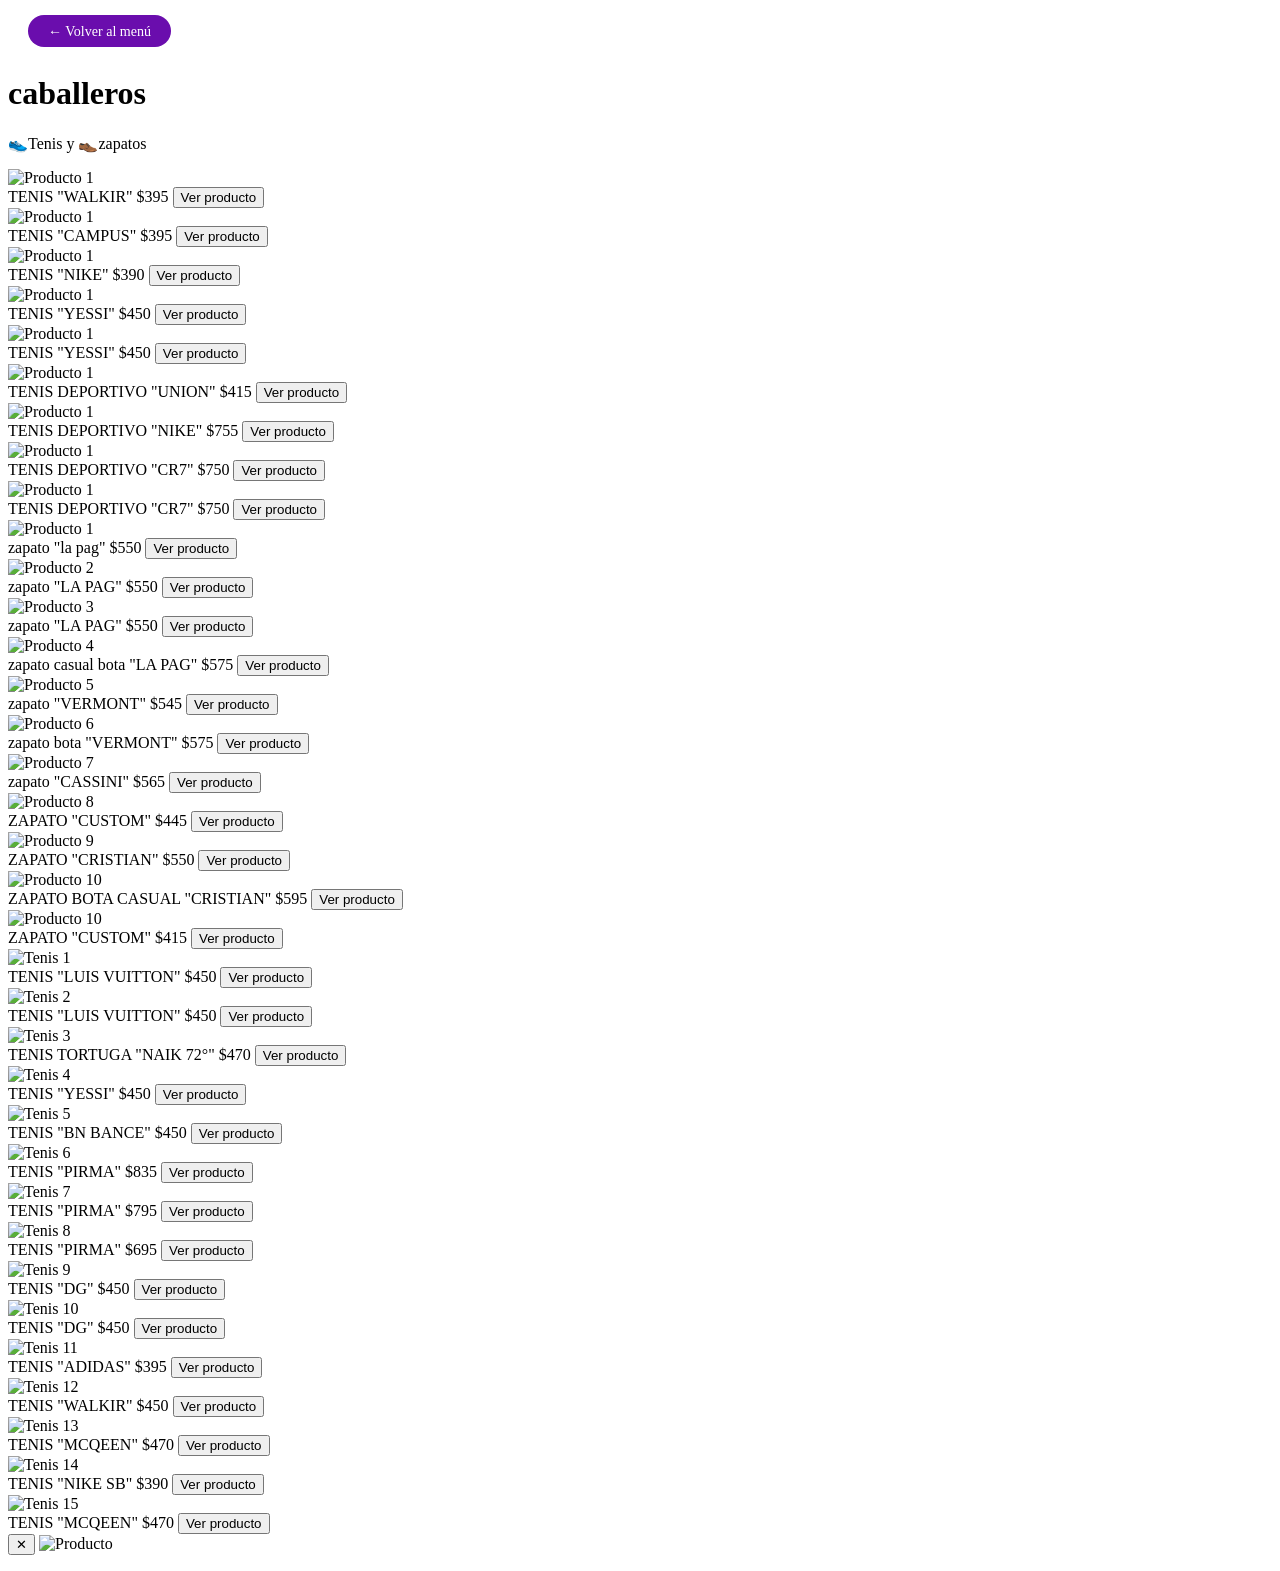
==== caballeros1.html @ fe38a1d0 "Add files via upload" ====
<!DOCTYPE html>
<html lang="es">
<head>
  <meta charset="UTF-8" />
  <meta name="viewport" content="width=device-width, initial-scale=1.0"/>
  <title>Caballeros - Zapatería Ruiz</title>
  <link rel="stylesheet" href="caballeros1style.css" />
</head>
<body>
  
  <div style="padding: 14px 20px;">
    <a href="index.html" style="
      background-color: #6a0dad;
      color: white;
      padding: 8px 20px;
      border-radius: 30px;
      text-decoration: none;
      font-size: 0.88rem;
    ">← Volver al menú</a>
  </div>

  <!-- ENCABEZADO -->
  <div class="seccion-header">
    <h1>caballeros</h1>
    <p>👟Tenis y 👞zapatos</p>
  </div>

  <!-- GRID ZAPATOS -->
  <div class="productos-grid">

    <div class="producto-card">
      <div class="img-box"><img src="tenis24.jpg" alt="Producto 1" /></div>
      <div class="info">
        <span class="nombre">TENIS "WALKIR"</span>
        <span class="precio">$395</span>
        <button class="btn-ver" onclick="abrirModal(this)">Ver producto</button>
      </div>
    </div>

    <div class="producto-card">
      <div class="img-box"><img src="tenis23.jpg" alt="Producto 1" /></div>
      <div class="info">
        <span class="nombre">TENIS "CAMPUS"</span>
        <span class="precio">$395</span>
        <button class="btn-ver" onclick="abrirModal(this)">Ver producto</button>
      </div>
    </div>

    <div class="producto-card">
      <div class="img-box"><img src="tenis22.jpg" alt="Producto 1" /></div>
      <div class="info">
        <span class="nombre">TENIS "NIKE"</span>
        <span class="precio">$390</span>
        <button class="btn-ver" onclick="abrirModal(this)">Ver producto</button>
      </div>
    </div>

    <div class="producto-card">
      <div class="img-box"><img src="tenis21.jpg" alt="Producto 1" /></div>
      <div class="info">
        <span class="nombre">TENIS "YESSI"</span>
        <span class="precio">$450</span>
        <button class="btn-ver" onclick="abrirModal(this)">Ver producto</button>
      </div>
    </div>

    <div class="producto-card">
      <div class="img-box"><img src="tenis20.jpg" alt="Producto 1" /></div>
      <div class="info">
        <span class="nombre">TENIS "YESSI"</span>
        <span class="precio">$450</span>
        <button class="btn-ver" onclick="abrirModal(this)">Ver producto</button>
      </div>
    </div>
    <div class="producto-card">
      <div class="img-box"><img src="tenis19.jpg" alt="Producto 1" /></div>
      <div class="info">
        <span class="nombre">TENIS DEPORTIVO "UNION"</span>
        <span class="precio">$415</span>
        <button class="btn-ver" onclick="abrirModal(this)">Ver producto</button>
      </div>
    </div>

    <div class="producto-card">
      <div class="img-box"><img src="tenis18.jpg" alt="Producto 1" /></div>
      <div class="info">
        <span class="nombre">TENIS DEPORTIVO "NIKE"</span>
        <span class="precio">$755</span>
        <button class="btn-ver" onclick="abrirModal(this)">Ver producto</button>
      </div>
    </div>

    <div class="producto-card">
      <div class="img-box"><img src="tenis17.jpg" alt="Producto 1" /></div>
      <div class="info">
        <span class="nombre">TENIS DEPORTIVO "CR7"</span>
        <span class="precio">$750</span>
        <button class="btn-ver" onclick="abrirModal(this)">Ver producto</button>
      </div>
    </div>

    <div class="producto-card">
      <div class="img-box"><img src="tenis16.jpg" alt="Producto 1" /></div>
      <div class="info">
        <span class="nombre">TENIS DEPORTIVO "CR7"</span>
        <span class="precio">$750</span>
        <button class="btn-ver" onclick="abrirModal(this)">Ver producto</button>
      </div>
    </div>

    <div class="producto-card">
      <div class="img-box"><img src="zapato1.jpg" alt="Producto 1" /></div>
      <div class="info">
        <span class="nombre">zapato "la pag"</span>
        <span class="precio">$550</span>
        <button class="btn-ver" onclick="abrirModal(this)">Ver producto</button>
      </div>
    </div>

    <div class="producto-card">
      <div class="img-box"><img src="zapato2.jpg" alt="Producto 2" /></div>
      <div class="info">
        <span class="nombre">zapato "LA PAG"</span>
        <span class="precio">$550</span>
        <button class="btn-ver" onclick="abrirModal(this)">Ver producto</button>
      </div>
    </div>

    <div class="producto-card">
      <div class="img-box"><img src="zapato3.jpg" alt="Producto 3" /></div>
      <div class="info">
        <span class="nombre">zapato "LA PAG"</span>
        <span class="precio">$550</span>
        <button class="btn-ver" onclick="abrirModal(this)">Ver producto</button>
      </div>
    </div>

    <div class="producto-card">
      <div class="img-box"><img src="zapato4.jpg" alt="Producto 4" /></div>
      <div class="info">
        <span class="nombre">zapato casual bota "LA PAG"</span>
        <span class="precio">$575</span>
        <button class="btn-ver" onclick="abrirModal(this)">Ver producto</button>
      </div>
    </div>

    <div class="producto-card">
      <div class="img-box"><img src="zapato5.jpg" alt="Producto 5" /></div>
      <div class="info">
        <span class="nombre">zapato "VERMONT"</span>
        <span class="precio">$545</span>
        <button class="btn-ver" onclick="abrirModal(this)">Ver producto</button>
      </div>
    </div>

    <div class="producto-card">
      <div class="img-box"><img src="zapato6.jpg" alt="Producto 6" /></div>
      <div class="info">
        <span class="nombre">zapato bota "VERMONT"</span>
        <span class="precio">$575</span>
        <button class="btn-ver" onclick="abrirModal(this)">Ver producto</button>
      </div>
    </div>

    <div class="producto-card">
      <div class="img-box"><img src="zapato7.jpg" alt="Producto 7" /></div>
      <div class="info">
        <span class="nombre">zapato "CASSINI"</span>
        <span class="precio">$565</span>
        <button class="btn-ver" onclick="abrirModal(this)">Ver producto</button>
      </div>
    </div>

    <div class="producto-card">
      <div class="img-box"><img src="zapato8.jpg" alt="Producto 8" /></div>
      <div class="info">
        <span class="nombre">ZAPATO "CUSTOM"</span>
        <span class="precio">$445</span>
        <button class="btn-ver" onclick="abrirModal(this)">Ver producto</button>
      </div>
    </div>

    <div class="producto-card">
      <div class="img-box"><img src="zapato9.jpg" alt="Producto 9" /></div>
      <div class="info">
        <span class="nombre">ZAPATO "CRISTIAN"</span>
        <span class="precio">$550</span>
        <button class="btn-ver" onclick="abrirModal(this)">Ver producto</button>
      </div>
    </div>

    <div class="producto-card">
      <div class="img-box"><img src="zapato11.jpg" alt="Producto 10" /></div>
      <div class="info">
        <span class="nombre">ZAPATO BOTA CASUAL "CRISTIAN"</span>
        <span class="precio">$595</span>
        <button class="btn-ver" onclick="abrirModal(this)">Ver producto</button>
      </div>
    </div>
    
  <div class="producto-card">
      <div class="img-box"><img src="zapato12.jpg" alt="Producto 10" /></div>
      <div class="info">
        <span class="nombre">ZAPATO  "CUSTOM"</span>
        <span class="precio">$415</span>
        <button class="btn-ver" onclick="abrirModal(this)">Ver producto</button>
      </div>
    </div>
    </div>

  <!-- GRID TENIS -->
  <div class="productos-grid">

    <div class="producto-card">
      <div class="img-box"><img src="tenis1.jpg" alt="Tenis 1" /></div>
      <div class="info">
        <span class="nombre">TENIS "LUIS VUITTON"</span>
        <span class="precio">$450</span>
        <button class="btn-ver" onclick="abrirModal(this)">Ver producto</button>
      </div>
    </div>

    <div class="producto-card">
      <div class="img-box"><img src="tenis2.jpg" alt="Tenis 2" /></div>
      <div class="info">
        <span class="nombre">TENIS "LUIS VUITTON"</span>
        <span class="precio">$450</span>
        <button class="btn-ver" onclick="abrirModal(this)">Ver producto</button>
      </div>
    </div>

    <div class="producto-card">
      <div class="img-box"><img src="tenis3.jpg" alt="Tenis 3" /></div>
      <div class="info">
        <span class="nombre">TENIS TORTUGA "NAIK 72°"</span>
        <span class="precio">$470</span>
        <button class="btn-ver" onclick="abrirModal(this)">Ver producto</button>
      </div>
    </div>

    <div class="producto-card">
      <div class="img-box"><img src="tenis4.jpg" alt="Tenis 4" /></div>
      <div class="info">
        <span class="nombre">TENIS "YESSI"</span>
        <span class="precio">$450</span>
        <button class="btn-ver" onclick="abrirModal(this)">Ver producto</button>
      </div>
    </div>

    <div class="producto-card">
      <div class="img-box"><img src="tenis5.jpg" alt="Tenis 5" /></div>
      <div class="info">
        <span class="nombre">TENIS "BN BANCE"</span>
        <span class="precio">$450</span>
        <button class="btn-ver" onclick="abrirModal(this)">Ver producto</button>
      </div>
    </div>

    <div class="producto-card">
      <div class="img-box"><img src="tenis6.jpg" alt="Tenis 6" /></div>
      <div class="info">
        <span class="nombre">TENIS "PIRMA"</span>
        <span class="precio">$835</span>
        <button class="btn-ver" onclick="abrirModal(this)">Ver producto</button>
      </div>
    </div>

    <div class="producto-card">
      <div class="img-box"><img src="tenis7.jpg" alt="Tenis 7" /></div>
      <div class="info">
        <span class="nombre">TENIS "PIRMA"</span>
        <span class="precio">$795</span>
        <button class="btn-ver" onclick="abrirModal(this)">Ver producto</button>
      </div>
    </div>

    <div class="producto-card">
      <div class="img-box"><img src="tenis8.jpg" alt="Tenis 8" /></div>
      <div class="info">
        <span class="nombre">TENIS "PIRMA"</span>
        <span class="precio">$695</span>
        <button class="btn-ver" onclick="abrirModal(this)">Ver producto</button>
      </div>
    </div>

    <div class="producto-card">
      <div class="img-box"><img src="tenis9.jpg" alt="Tenis 9" /></div>
      <div class="info">
        <span class="nombre">TENIS "DG"</span>
        <span class="precio">$450</span>
        <button class="btn-ver" onclick="abrirModal(this)">Ver producto</button>
      </div>
    </div>

    <div class="producto-card">
      <div class="img-box"><img src="tenis10.jpg" alt="Tenis 10" /></div>
      <div class="info">
        <span class="nombre">TENIS "DG"</span>
        <span class="precio">$450</span>
        <button class="btn-ver" onclick="abrirModal(this)">Ver producto</button>
      </div>
    </div>

    <div class="producto-card">
      <div class="img-box"><img src="tenis11.jpg" alt="Tenis 11" /></div>
      <div class="info">
        <span class="nombre">TENIS "ADIDAS"</span>
        <span class="precio">$395</span>
        <button class="btn-ver" onclick="abrirModal(this)">Ver producto</button>
      </div>
    </div>

    <div class="producto-card">
      <div class="img-box"><img src="tenis12.jpg" alt="Tenis 12" /></div>
      <div class="info">
        <span class="nombre">TENIS "WALKIR"</span>
        <span class="precio">$450</span>
        <button class="btn-ver" onclick="abrirModal(this)">Ver producto</button>
      </div>
    </div>

    <div class="producto-card">
      <div class="img-box"><img src="tenis13.jpg" alt="Tenis 13" /></div>
      <div class="info">
        <span class="nombre">TENIS "MCQEEN"</span>
        <span class="precio">$470</span>
        <button class="btn-ver" onclick="abrirModal(this)">Ver producto</button>
      </div>
    </div>

    <div class="producto-card">
      <div class="img-box"><img src="tenis14.jpg" alt="Tenis 14" /></div>
      <div class="info">
        <span class="nombre">TENIS "NIKE SB"</span>
        <span class="precio">$390</span>
        <button class="btn-ver" onclick="abrirModal(this)">Ver producto</button>
      </div>
    </div>

    <div class="producto-card">
      <div class="img-box"><img src="tenis15.jpg" alt="Tenis 15" /></div>
      <div class="info">
        <span class="nombre">TENIS "MCQEEN"</span>
        <span class="precio">$470</span>
        <button class="btn-ver" onclick="abrirModal(this)">Ver producto</button>
      </div>
    </div>

  </div>

  <!-- MODAL -->
  <div class="modal-overlay" id="modalOverlay" onclick="cerrarModalFuera(event)">
    <div class="modal" id="modal">
      <button class="cerrar" onclick="cerrarModal()">✕</button>
      <img src="" alt="Producto" class="modal-img" id="modalImg" />
      <div class="modal-info">
        <p class="modal-nombre" id="modalNombre"></p>
        <p class="modal-precio" id="modalPrecio"></p>
      </div>
    </div>
  </div>

  <script src="caballero1script.js"></script>
</body>
</html>
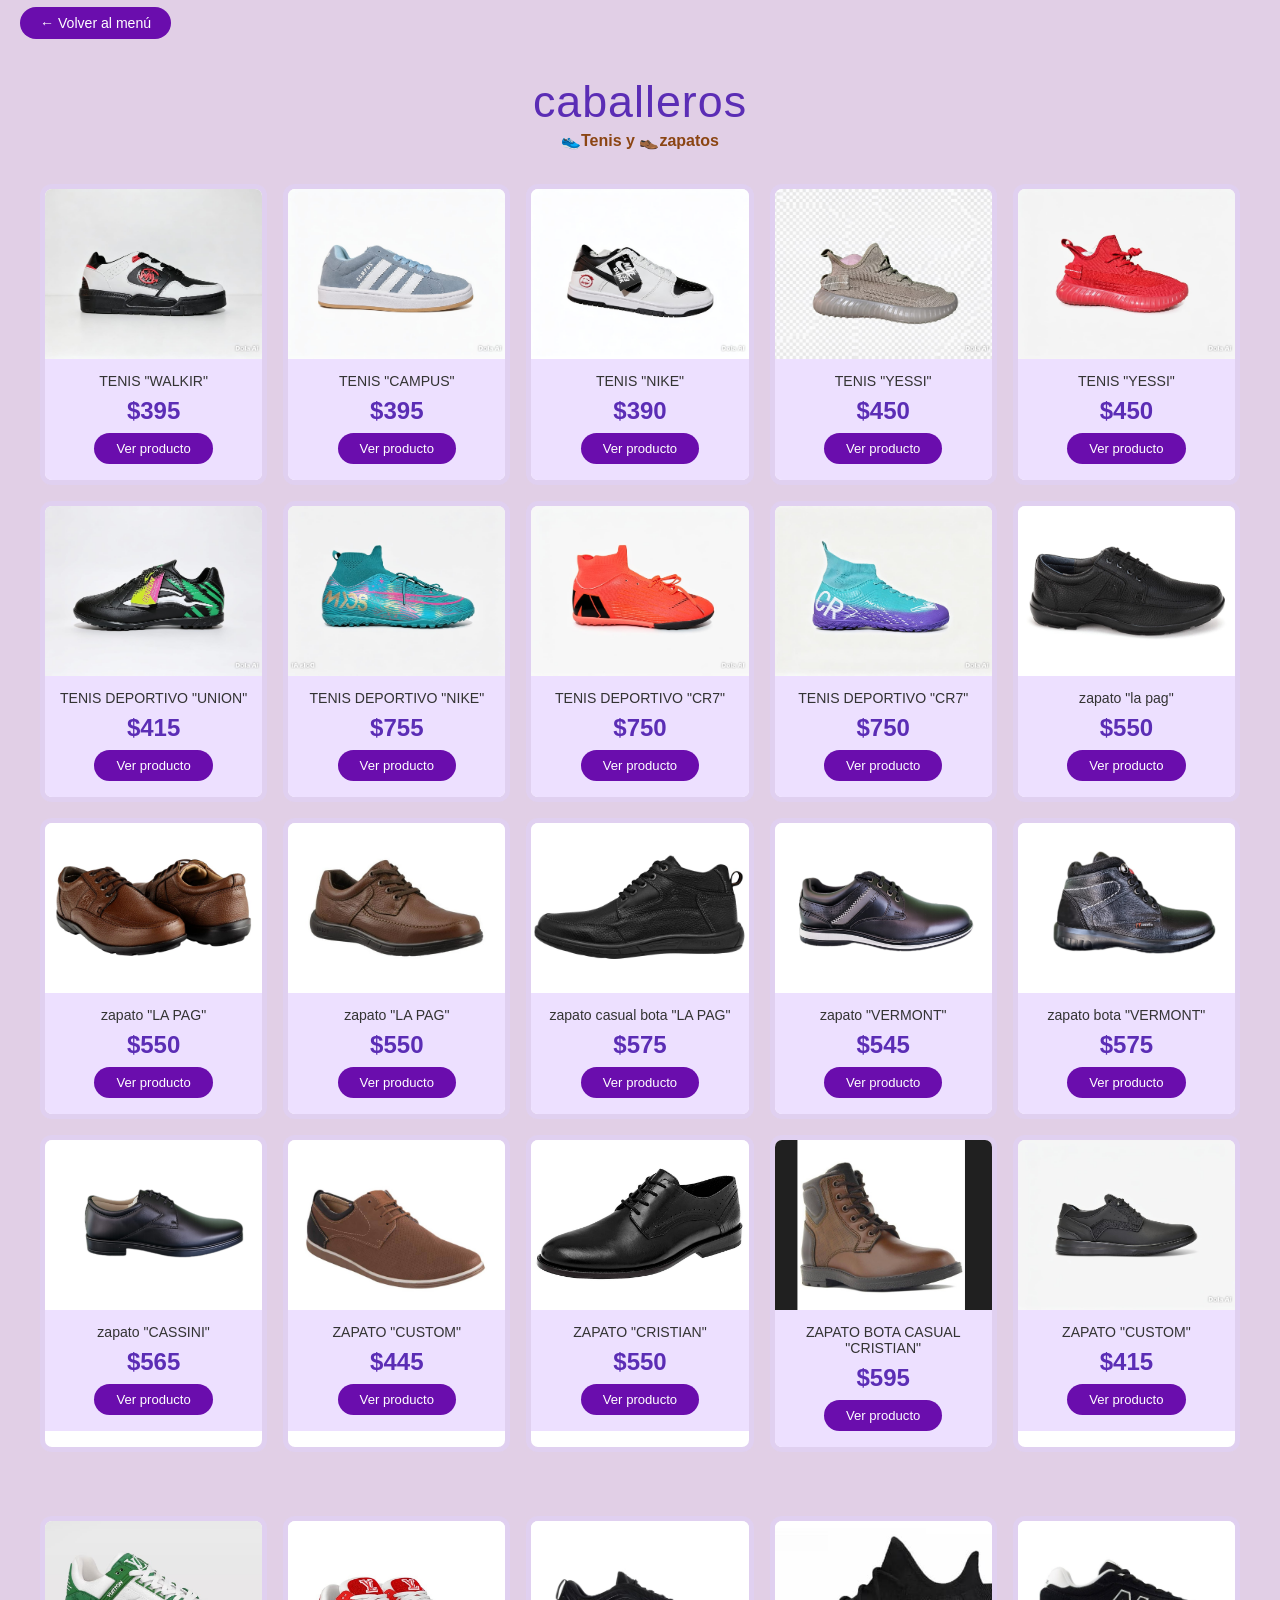
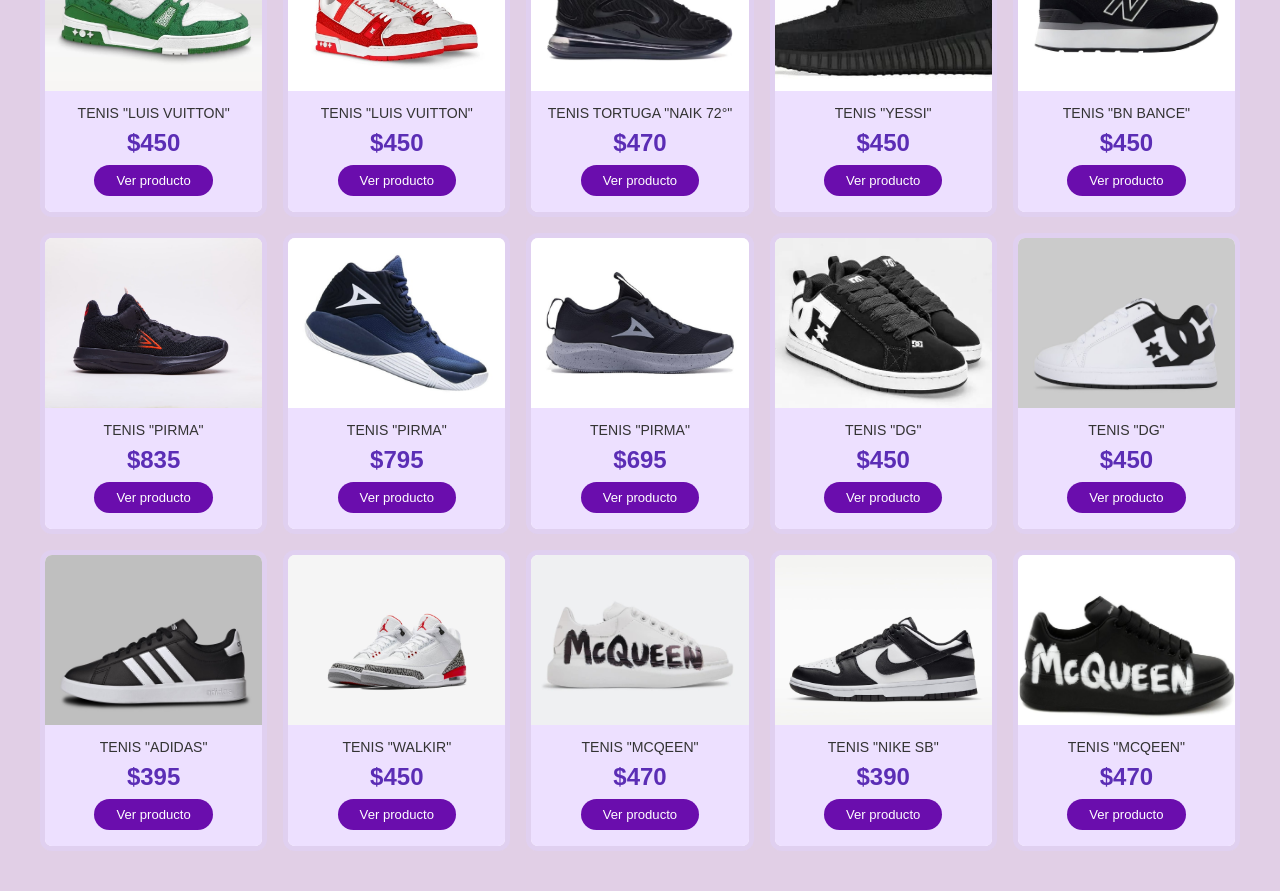
==== commit 5aac906c: "Update caballeros1.html" ====
--- a/caballeros1.html
+++ b/caballeros1.html
@@ -4,7 +4,7 @@
   <meta charset="UTF-8" />
   <meta name="viewport" content="width=device-width, initial-scale=1.0"/>
   <title>Caballeros - Zapatería Ruiz</title>
-  <link rel="stylesheet" href="caballeros1style.css" />
+  <link rel="stylesheet" href="css/caballeros1style.css" />
 </head>
 <body>
   
@@ -360,6 +360,6 @@
     </div>
   </div>
 
-  <script src="caballero1script.js"></script>
+  <script src="js/caballero1script.js"></script>
 </body>
-</html>+</html>
--- a/css/caballeros1style.css
+++ b/css/caballeros1style.css
@@ -0,0 +1,184 @@
+*, *::before, *::after { box-sizing: border-box; margin: 0; padding: 0; }
+
+body {
+  font-family: 'Segoe UI', Tahoma, Geneva, Verdana, sans-serif;
+  background-color: #e1cfe6;
+  color: #2e2e2e;
+  
+}
+
+.seccion-header {
+  text-align: center;
+  padding: 30px 16px 10px;
+}
+
+.seccion-header h1 {
+  font-size: clamp(1.8rem, 5vw, 2.8rem);
+  color: #5b2db5;
+  font-weight: 400;
+  letter-spacing: 1px;
+}
+
+.seccion-header p {
+  font-size: 1rem;
+  color: #8b4513;
+  font-weight: 600;
+  margin-top: 4px;
+}
+
+.productos-grid {
+  display: grid;
+  grid-template-columns: repeat(5, 1fr);
+  gap: 16px;
+  padding: 24px 40px 40px;
+}
+
+.producto-card {
+  border-radius: 12px;
+  overflow: hidden;
+  border: 5px solid #e0d0f0;
+  background: #fff;
+  display: flex;
+  flex-direction: column;
+  align-items: center;
+}
+
+.producto-card .img-box {
+  width: 100%;
+  background-color: #cccccc;
+  height: 170px;
+  overflow: hidden;
+}
+
+.producto-card .img-box img {
+  width: 100%;
+  height: 100%;
+  object-fit: cover;
+  display: block;
+}
+
+.producto-card .info {
+  background-color: #ede0ff;
+  width: 100%;
+  padding: 14px 10px 16px;
+  text-align: center;
+  display: flex;
+  flex-direction: column;
+  align-items: center;
+  gap: 8px;
+}
+
+.producto-card .nombre {
+  font-size: 0.88rem;
+  color: #333;
+}
+
+.producto-card .precio {
+  font-size: 1.5rem;
+  font-weight: 700;
+  color: #5b2db5;
+}
+
+.producto-card .btn-ver {
+  background-color: #6a0dad;
+  color: #ffffff;
+  border: none;
+  border-radius: 30px;
+  padding: 8px 22px;
+  font-size: 0.82rem;
+  cursor: pointer;
+  transition: background 0.2s;
+}
+
+.producto-card .btn-ver:hover {
+  background-color: #4a0099;
+}
+
+.modal-overlay {
+  display: none;
+  position: fixed;
+  inset: 0;
+  background: rgba(0,0,0,0.65);
+  z-index: 999;
+  align-items: center;
+  justify-content: center;
+}
+
+.modal-overlay.activo {
+  display: flex;
+}
+
+.modal {
+  background: #fff;
+  border-radius: 16px;
+  width: 90%;
+  max-width: 420px;
+  overflow: hidden;
+  position: relative;
+  box-shadow: 0 8px 40px rgba(0,0,0,0.3);
+  animation: aparecer 0.25s ease;
+}
+
+@keyframes aparecer {
+  from { transform: scale(0.85); opacity: 0; }
+  to   { transform: scale(1);    opacity: 1; }
+}
+
+.modal .modal-img {
+  width: 100%;
+  height: 280px;
+  object-fit: cover;
+  background: #ccc;
+  display: block;
+}
+
+.modal .modal-info {
+  padding: 20px;
+  text-align: center;
+  background: #ede0ff;
+}
+
+.modal .modal-nombre {
+  font-size: 1rem;
+  color: #333;
+  margin-bottom: 6px;
+}
+
+.modal .modal-precio {
+  font-size: 2rem;
+  font-weight: 700;
+  color: #5b2db5;
+  margin-bottom: 14px;
+}
+
+.modal .cerrar {
+  position: absolute;
+  top: 10px;
+  right: 14px;
+  background: rgba(0,0,0,0.5);
+  color: #fff;
+  border: none;
+  border-radius: 50%;
+  width: 32px;
+  height: 32px;
+  font-size: 1.1rem;
+  cursor: pointer;
+  display: flex;
+  align-items: center;
+  justify-content: center;
+}
+
+.modal .cerrar:hover { background: rgba(0,0,0,0.8); }
+
+@media (max-width: 1000px) {
+  .productos-grid { grid-template-columns: repeat(3, 1fr); padding: 20px; }
+}
+
+@media (max-width: 650px) {
+  .productos-grid { grid-template-columns: repeat(2, 1fr); padding: 14px; gap: 10px; }
+  .producto-card .img-box { height: 130px; }
+}
+
+@media (max-width: 380px) {
+  .productos-grid { grid-template-columns: 1fr; }
+}
